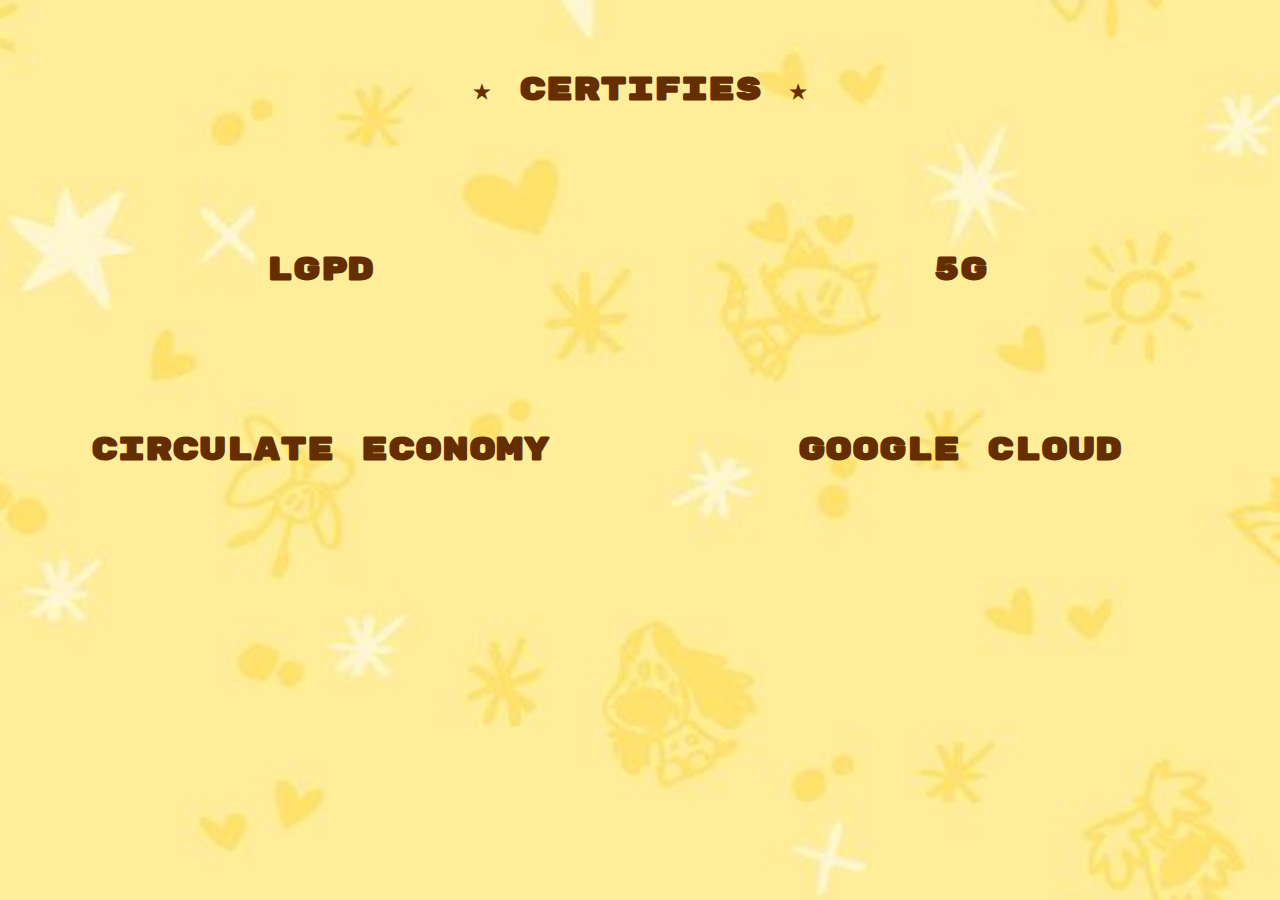
==== Portifólio/Certifies.html @ f8b1d9d3 "Update" ====
<!DOCTYPE html>
<html lang="en">
<head>
    <meta charset="UTF-8">
    <meta name="viewport" content="width=device-width, initial-scale=1.0">
    <link rel="stylesheet" href="CSS/styleCertifies.css">
    <link rel="icon" type="image/x-icon" href="IMG/certfied.png">
    <title>My Certifies</title>
</head>
<body>
    <header>
        <h1>★ Certifies ★</h1>
    </header>
    <main>
        <div class="conteudo">
            <div class="certifies"><a href="LGPD/LGPD.pdf" target="_blank"><h1>LGPD</h1></a></div>
            <div class="certifies"><a href="5G/5g.pdf" target="_blank"><h1>5G</h1></a></div>
            <div class="certifies"><a href="EconCircular/EconomiaCircular.pdf" target="_blank"><h1>Circulate Economy</h1></a></div>
            <div class="certifies"><a href="https://www.cloudskillsboost.google/public_profiles/4c1c1294-f9e0-4632-8772-ae9514884d5d" target="_blank"><h1>Google Cloud</h1></a></div>
        </div>
    </main>
</body>
</html>
---- Portifólio/CSS/styleCertifies.css ----
@import url('https://fonts.googleapis.com/css2?family=Rubik+Mono+One&display=swap');

*{
    margin: 0;
    padding: 0;
}

body{
    width: 100vw;
    height: 100vh;
    background-image: url(../IMG/wallpaper03.jpg);
    background-size: cover;
    background-repeat: no-repeat;
    font-family: 'Rubik Mono One', monospace;
    overflow-x: hidden;
}

header{
    width: 100vw;
    height: 20vh;
    display: flex;
    justify-content: center;
    align-items: center;
    color: rgb(100, 46, 1);
}

main{
    height: 80vh;
    width: 100vw;
}

.conteudo{
    display: grid;
    grid-template-columns: repeat(2, 3fr);

}

.certifies{
    height: 20vh;
    width: 50vw;
    display: flex;
    justify-content: center;
    align-items: center;
    color: rgb(100, 46, 1);
}

a {
    position: relative;
    color: rgb(100, 46, 1);
    text-decoration: none;  
  }
  
          a:before {
    content: "";
    position: absolute;
    width: 100%;
    height: 4px;
    bottom: 0;
    left: 0;
    background-color: rgb(100, 46, 1);
    visibility: hidden;
    -webkit-transform: scaleX(0);
    transform: scaleX(0);
    -webkit-transition: all 0.4s ease-in-out 0s;
    transition: all 0.4s ease-in-out 0s;
  }
  
  
  a:hover:before {
    visibility: visible;
    -webkit-transform: scaleX(1);
    transform: scaleX(1);
  }

  @media only screen and (max-width: 466px){
    body{
        width: 466px;
        height: 566px;
    }

    header{
        width: 100%;
        height: 20%;
        display: flex;
        align-items: center;
        justify-content: center;
    }

    main{
        width: 100%;
        height: 80%;

    }

    .conteudo{
        width: 100%;
        height: 100%;
        display: grid;
        grid-template-columns: repeat(2, 3fr);   
    }

    .certifies{
        width: 40vw;
        height: 20vh;
        display: flex;
        align-items: center;
        justify-content: center;
        font-size: 50%; 
        text-align: center;
    }

    a{
        display: flex;
        align-items: center;
        justify-content: center;
    }
  }
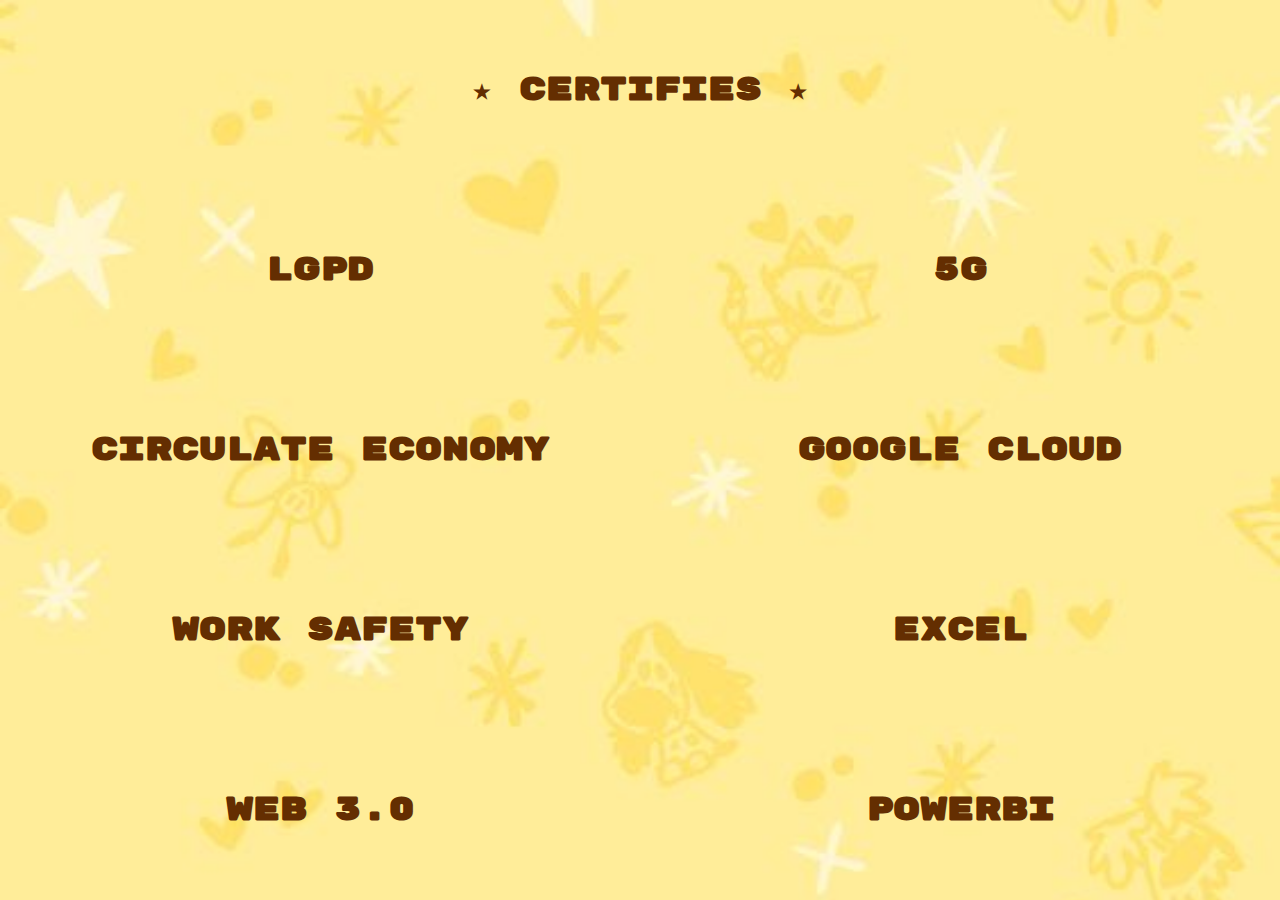
==== commit 08a539cd: "Update" ====
--- a/Portifólio/Certifies.html
+++ b/Portifólio/Certifies.html
@@ -17,6 +17,10 @@
             <div class="certifies"><a href="5G/5g.pdf" target="_blank"><h1>5G</h1></a></div>
             <div class="certifies"><a href="EconCircular/EconomiaCircular.pdf" target="_blank"><h1>Circulate Economy</h1></a></div>
             <div class="certifies"><a href="https://www.cloudskillsboost.google/public_profiles/4c1c1294-f9e0-4632-8772-ae9514884d5d" target="_blank"><h1>Google Cloud</h1></a></div>
+            <div class="certifies"><a href="SegurancaTrabalho/Segurança no Trabalho.pdf" target="_blank"><h1>work safety</h1></a></div>
+            <div class="certifies"><a href="Excel/Excel.pdf" target="_blank"><h1>Excel</h1></a></div>
+            <div class="certifies"><a href="Web3.0/web3.pdf" target="_blank"><h1>Web 3.0</h1></a></div>
+            <div class="certifies"><a href="PowerBi/PowerBi.pdf" target="_blank"><h1>PowerBi</h1></a></div>
         </div>
     </main>
 </body>
--- a/Portifólio/CSS/styleCertifies.css
+++ b/Portifólio/CSS/styleCertifies.css
@@ -73,13 +73,9 @@
   }
 
   @media only screen and (max-width: 466px){
-    body{
-        width: 466px;
-        height: 566px;
-    }
-
-    header{
+     header{
         width: 100%;
+        font-size: smaller;
         height: 20%;
         display: flex;
         align-items: center;
@@ -89,7 +85,9 @@
     main{
         width: 100%;
         height: 80%;
-
+        display: flex;
+        justify-content: center;
+        align-items: center;
     }
 
     .conteudo{
@@ -100,7 +98,7 @@
     }
 
     .certifies{
-        width: 40vw;
+        width: 50vw;
         height: 20vh;
         display: flex;
         align-items: center;
@@ -114,4 +112,4 @@
         align-items: center;
         justify-content: center;
     }
-  }+  }
